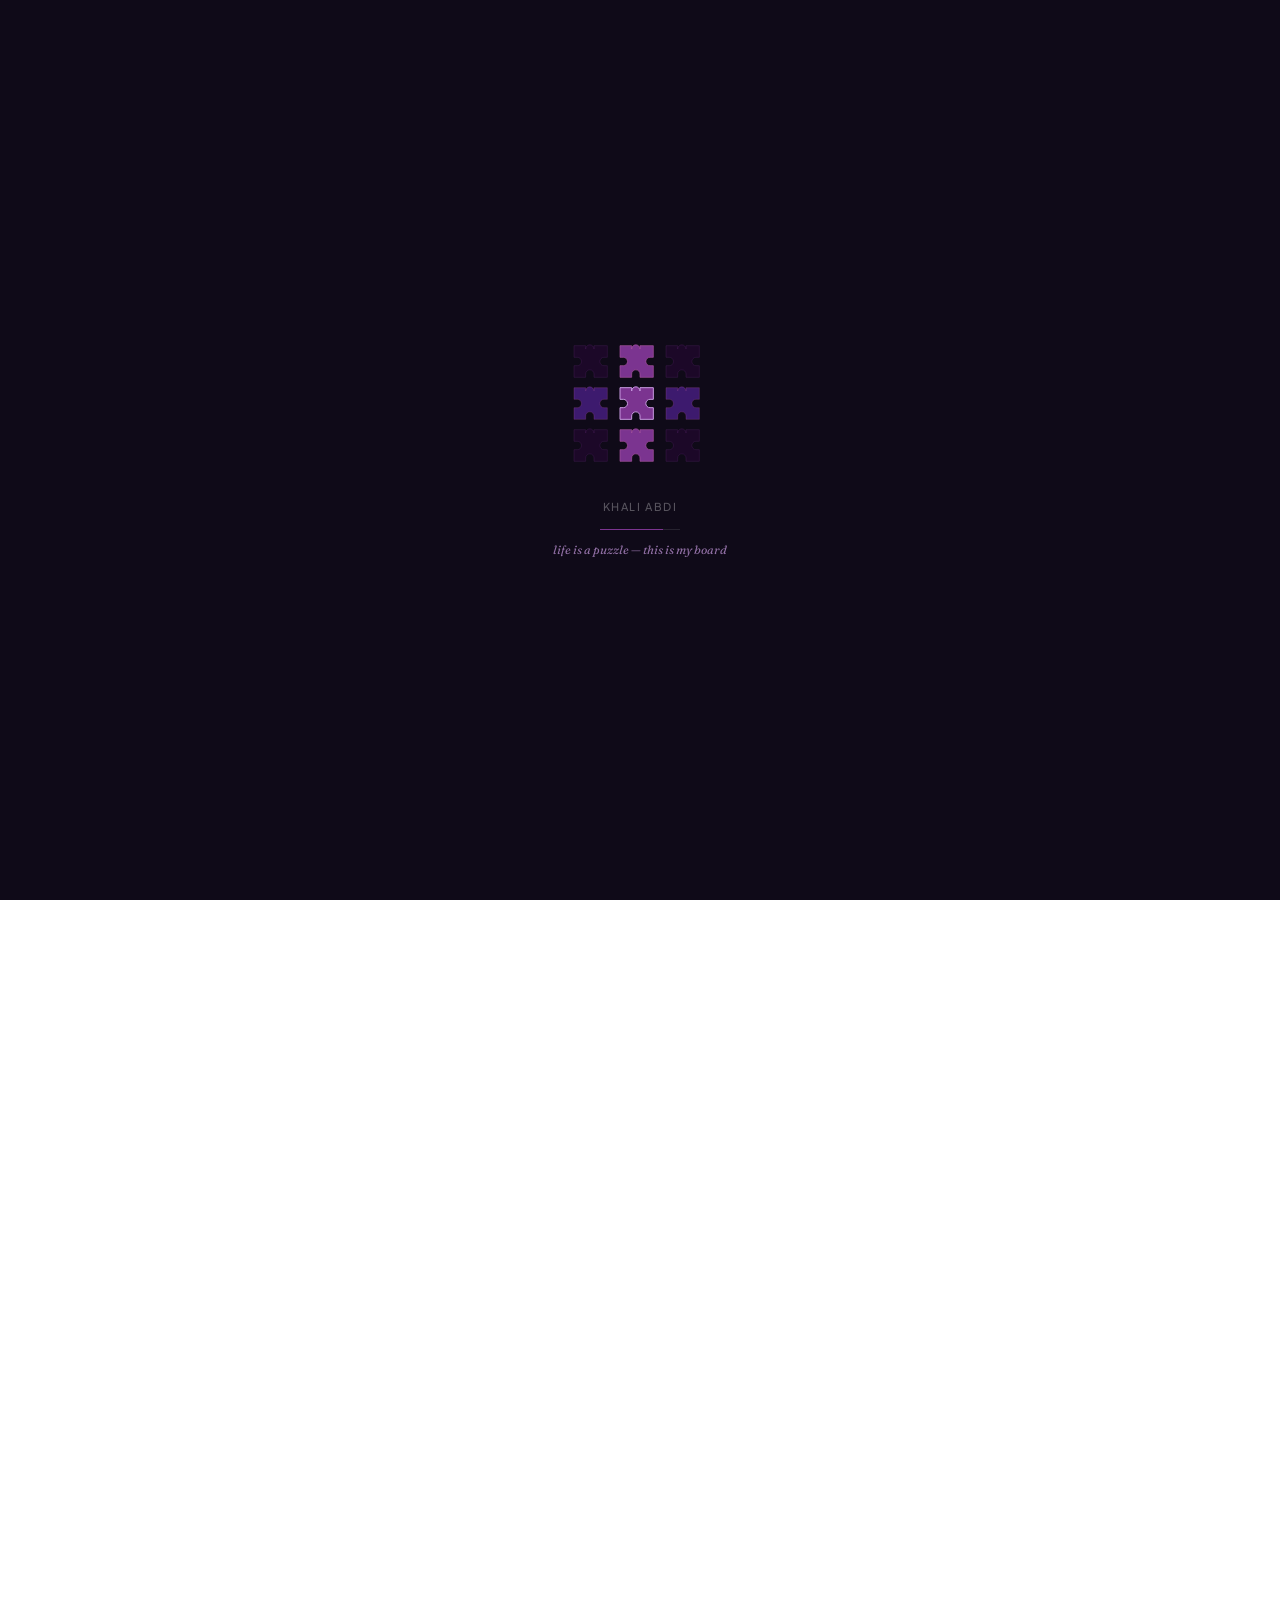
==== case-studies/hydrogel.html @ a6e0e797 "Add site files" ====
<!DOCTYPE html>
<html lang="en">
<head>
  <meta charset="UTF-8" />
  <meta name="viewport" content="width=device-width, initial-scale=1.0" />
  <title>Oxygen-Generating Hydrogels for Diabetic Wound Care — Khali Abdi</title>
  <meta name="description" content="A chemical engineering capstone designing an oxygen-releasing hydrogel to treat diabetic wounds." />
  <link rel="preconnect" href="https://fonts.googleapis.com" />
  <link rel="preconnect" href="https://fonts.gstatic.com" crossorigin />
  <link rel="stylesheet" href="../css/style.css" />
</head>
<body>

  <div id="loader">
    <div id="loader-pieces">
      <div class="lp" style="animation-delay:0.0s"><svg viewBox="0 0 52 48" fill="none"><path d="M2 2h14v4a5 5 0 0 1 10 0V2h16v14h-4a5 5 0 0 0 0 10h4v14H26v-4a5 5 0 0 0-10 0v4H2V26h4a5 5 0 0 0 0-10H2Z" fill="#1C0828" stroke="rgba(123,52,144,0.3)" stroke-width="0.8"/></svg></div>
      <div class="lp" style="animation-delay:0.1s"><svg viewBox="0 0 52 48" fill="none"><path d="M2 2h14v4a5 5 0 0 1 10 0V2h16v14h-4a5 5 0 0 0 0 10h4v14H26v-4a5 5 0 0 0-10 0v4H2V26h4a5 5 0 0 0 0-10H2Z" fill="#7B3490" stroke="#A855A0" stroke-width="0.8"/></svg></div>
      <div class="lp" style="animation-delay:0.2s"><svg viewBox="0 0 52 48" fill="none"><path d="M2 2h14v4a5 5 0 0 1 10 0V2h16v14h-4a5 5 0 0 0 0 10h4v14H26v-4a5 5 0 0 0-10 0v4H2V26h4a5 5 0 0 0 0-10H2Z" fill="#1C0828" stroke="rgba(123,52,144,0.3)" stroke-width="0.8"/></svg></div>
      <div class="lp" style="animation-delay:0.3s"><svg viewBox="0 0 52 48" fill="none"><path d="M2 2h14v4a5 5 0 0 1 10 0V2h16v14h-4a5 5 0 0 0 0 10h4v14H26v-4a5 5 0 0 0-10 0v4H2V26h4a5 5 0 0 0 0-10H2Z" fill="#3D1A6E" stroke="rgba(168,85,160,0.4)" stroke-width="0.8"/></svg></div>
      <div class="lp" style="animation-delay:0.4s"><svg viewBox="0 0 52 48" fill="none"><path d="M2 2h14v4a5 5 0 0 1 10 0V2h16v14h-4a5 5 0 0 0 0 10h4v14H26v-4a5 5 0 0 0-10 0v4H2V26h4a5 5 0 0 0 0-10H2Z" fill="#7B3490" stroke="#C89AE0" stroke-width="1.2"/></svg></div>
      <div class="lp" style="animation-delay:0.5s"><svg viewBox="0 0 52 48" fill="none"><path d="M2 2h14v4a5 5 0 0 1 10 0V2h16v14h-4a5 5 0 0 0 0 10h4v14H26v-4a5 5 0 0 0-10 0v4H2V26h4a5 5 0 0 0 0-10H2Z" fill="#3D1A6E" stroke="rgba(168,85,160,0.4)" stroke-width="0.8"/></svg></div>
      <div class="lp" style="animation-delay:0.6s"><svg viewBox="0 0 52 48" fill="none"><path d="M2 2h14v4a5 5 0 0 1 10 0V2h16v14h-4a5 5 0 0 0 0 10h4v14H26v-4a5 5 0 0 0-10 0v4H2V26h4a5 5 0 0 0 0-10H2Z" fill="#1C0828" stroke="rgba(123,52,144,0.3)" stroke-width="0.8"/></svg></div>
      <div class="lp" style="animation-delay:0.7s"><svg viewBox="0 0 52 48" fill="none"><path d="M2 2h14v4a5 5 0 0 1 10 0V2h16v14h-4a5 5 0 0 0 0 10h4v14H26v-4a5 5 0 0 0-10 0v4H2V26h4a5 5 0 0 0 0-10H2Z" fill="#7B3490" stroke="#A855A0" stroke-width="0.8"/></svg></div>
      <div class="lp" style="animation-delay:0.8s"><svg viewBox="0 0 52 48" fill="none"><path d="M2 2h14v4a5 5 0 0 1 10 0V2h16v14h-4a5 5 0 0 0 0 10h4v14H26v-4a5 5 0 0 0-10 0v4H2V26h4a5 5 0 0 0 0-10H2Z" fill="#1C0828" stroke="rgba(123,52,144,0.3)" stroke-width="0.8"/></svg></div>
    </div>
    <div id="loader-name">Khali Abdi</div>
    <div id="loader-bar-wrap"><div id="loader-bar"></div></div>
    <div id="loader-tagline">life is a puzzle — this is my board</div>
  </div>

  <div id="page-body">

    <header id="nav">
      <a href="../index.html" id="nav-name">Khali Abdi</a>
      <button id="nav-toggle" aria-label="Toggle menu" aria-expanded="false">Menu</button>
      <nav id="nav-links" aria-label="Main navigation">
        <a href="../index.html#work" class="nav-link">Work</a>
        <a href="../index.html#resume" class="nav-link">Resume</a>
        <a href="../index.html#contact" class="nav-link">Contact</a>
      </nav>
    </header>

    <section id="cs-hero" aria-label="Case study introduction">
      <a href="../index.html#work" class="cs-back">← Back to work</a>
      <p class="cs-eyebrow">Final Year Capstone · Department of Chemical Engineering, University of Waterloo</p>
      <h1 class="cs-title">Oxygen-Generating Hydrogels for Diabetic Wound Care</h1>
      <p class="cs-lead">
        Diabetic wounds heal slowly and get infected easily, largely because poor circulation starves the
        tissue of oxygen. This project designed a hydrogel that generates its own oxygen at the wound site. It is sustained, controlled, and affordable enough to actually reach the patients who need it most.
      </p>

      <div class="cs-meta-row">
        <div class="cs-meta-item">
          <div class="cs-meta-k">My role</div>
          <div class="cs-meta-v">Project Manager &amp; Researcher</div>
        </div>
        <div class="cs-meta-item">
          <div class="cs-meta-k">Team</div>
          <div class="cs-meta-v">4 chemical engineering students</div>
        </div>
        <div class="cs-meta-item">
          <div class="cs-meta-k">Supervisors</div>
          <div class="cs-meta-v">Marc Aucoin, Hamed Shahsavan</div>
        </div>
        <div class="cs-meta-item">
          <div class="cs-meta-k">Submitted</div>
          <div class="cs-meta-v">April 2025</div>
        </div>
      </div>
    </section>

    <div id="cs-body">

      <div class="cs-section">
        <p class="cs-section-k">The problem</p>
        <h2 class="cs-section-h">Hypoxia is the reason diabetic wounds don't close</h2>
        <p class="cs-section-p">
          Diabetic patients have poor circulation, which starves wound tissue of oxygen — and oxygen is
          essential for collagen production, tissue repair, and immune defense. Existing treatments like
          hyperbaric oxygen therapy only offer a temporary rise in oxygen pressure and carry real risks:
          barotrauma, oxygen toxicity, and seizures. Nearly 15% of Medicare beneficiaries present with a
          wound or infection, and diabetic infections cost the U.S. system $96.8 billion in a single year. We
          set out to design a hydrogel that generates oxygen continuously, locally, and safely at the wound
          site itself.
        </p>
      </div>

      <div class="cs-section">
        <p class="cs-section-k">Design criteria</p>
        <h2 class="cs-section-h">Five criteria the solution had to satisfy</h2>
        <table class="cs-theme-table">
          <tr><th>Criterion</th><th>Target</th></tr>
          <tr><td>Oxygen release</td><td>20–30 mg/L/day, sustained for 48+ hours</td></tr>
          <tr><td>Biocompatibility</td><td>Low cytotoxicity in in-vitro viability assays</td></tr>
          <tr><td>Wound healing efficacy</td><td>25% reduction in healing time vs. traditional treatment</td></tr>
          <tr><td>Moisture retention</td><td>≥80% of initial moisture retained over 24 hours</td></tr>
          <tr><td>Infection prevention</td><td>90% reduction in bacterial growth</td></tr>
        </table>
        <p class="cs-section-p" style="margin-top:20px">
          On top of these, the solution had to stay under $10/unit to produce, remain stable for 6+ months
          in standard storage, and meet ISO 10993 biocompatibility standards — accessibility and cost were
          design constraints from day one, not an afterthought.
        </p>
      </div>

      <div class="cs-section">
        <p class="cs-section-k">The design</p>
        <h2 class="cs-section-h">Thiolated gelatin, PEGDA, and calcium peroxide</h2>
        <p class="cs-section-p">
          The hydrogel matrix combines thiolated gelatin (GtnSH) with polyethylene glycol diacrylate
          (PEGDA), crosslinked under UV light via Michael addition between the gelatin's thiol groups and
          PEGDA's acrylate groups. Calcium peroxide (CaO₂) is embedded as the oxygen source: on contact
          with moisture, it decomposes into hydrogen peroxide and then, via catalase, into oxygen and water.
          Catalase does double duty here, and without it, the hydrogen peroxide byproduct would be
          cytotoxic to the wound tissue we're trying to heal.
        </p>
        <p class="cs-section-p">
          We tested three CaO₂ concentrations (0.25, 0.5, 0.75 wt%) and capped the upper bound at 0.75%
          specifically to stay under the cytotoxic threshold of 50 mg/L while still hitting therapeutic oxygen
          levels.
        </p>
      </div>

      <div class="cs-section">
        <p class="cs-section-k">Results</p>
        <h2 class="cs-section-h">0.75 wt% CaO₂ was the sweet spot</h2>
        <table class="cs-theme-table">
          <tr><th>Measure</th><th>Result</th></tr>
          <tr><td>Peak dissolved oxygen</td><td>~86%, sustained over several hours in a cyclical release pattern</td></tr>
          <tr><td>Storage modulus (G')</td><td>1075 Pa — mechanically stable under wound-site deformation</td></tr>
          <tr><td>Loss modulus (G'')</td><td>153.6 Pa</td></tr>
          <tr><td>FTIR</td><td>Confirmed successful thiolation (S–H stretching, 2550–2600 cm⁻¹), no disruption to gelatin structure</td></tr>
          <tr><td>Cost per patch</td><td>$0.55 (1 cm²) to $8.80 (16 cm²)</td></tr>
        </table>
        <p class="cs-section-p" style="margin-top:20px">
          Control comparisons made the case clearly: CaO₂ alone in solution spikes and stabilizes fast, with
          no sustained release. It's the hydrogel matrix that turns a fast uncontrolled reaction into the slow,
          cyclical release a wound actually needs. The structure isn't incidental; it's the mechanism.
        </p>
      </div>

      <div class="cs-section">
        <p class="cs-section-k">Recognition</p>
        <h2 class="cs-section-h">Departmental Award, Chemical Engineering Capstone Symposium</h2>
        <p class="cs-section-p">
          The project won a Departmental Award at Waterloo's 2025 Capstone Design Symposium, one of six
          winning teams that year. What stuck with the team most was talking to stakeholders who each had
          a personal connection to diabetes, which is what pushed the group to keep refining the formulation
          rather than stop at "good enough."
        </p>
        <p class="cs-section-p">
          <a href="https://uwaterloo.ca/chemical-engineering/news/catalysts-future-showcasing-innovation-chemical-engineering" class="link-quiet" target="_blank" rel="noopener">Read the department's writeup →</a>
        </p>
      </div>

      <div class="cs-section cs-section-split">
        <div>
          <p class="cs-section-k">Impact</p>
          <h2 class="cs-section-h">Designed to be affordable, not just effective</h2>
          <p class="cs-section-p">
            A patch this cheap, as low as $0.55, is the difference between a solution that works in a lab and
            one that reaches patients in low-resource settings. The project was framed against four UN
            Sustainability Goals: good health and well-being, industry and innovation, reduced inequalities,
            and responsible production, with an explicit north star of equitable access for underserved
            communities. Every material choice (biodegradable gelatin, non-toxic CaO₂ byproducts,
            mild-temperature synthesis) was also picked to keep the environmental footprint small.
          </p>
        </div>
        <div class="cs-photo cs-split-photo"><img src="../assets/hydrogel-photo-2.jpg" alt="Hydrogel lab work" /></div>
      </div>

      <div class="cs-section">
        <p class="cs-section-k">My role</p>
        <h2 class="cs-section-h">Project manager, not just a lab hand</h2>
        <p class="cs-section-p">
          I defined the project scope and success metrics, identified key stakeholders, and ran weekly team
          and supervisor meetings to keep four people and two labs' worth of testing on schedule. On the
          research side, I led the literature review on existing oxygen-generating hydrogels to identify where
          they fell short against our criteria, and I led the impact analysis — translating lab results into the
          social, economic, and sustainability case for why this matters outside the lab.
        </p>
      </div>

      <div class="cs-section">
        <p class="cs-section-k">Photos</p>
        <h2 class="cs-section-h">From the lab to the symposium floor</h2>
        <p class="cs-section-p">
          Add your own photos here — the poster session, the team.
        </p>
        <div class="cs-gallery">
          <div class="cs-photo"><img src="../assets/hydrogel-photo-1.jpg" alt="Khali at the capstone poster session" /></div>
          <div class="cs-photo"><img src="../assets/hydrogel-photo-3.jpg" alt="Capstone team" /></div>
        </div>
      </div>

      <div class="cs-section">
        <p class="cs-section-k">Full documentation</p>
        <h2 class="cs-section-h">Symposium poster</h2>
        <p class="cs-section-p">
          The poster covers the design, methodology, and results in one view.
        </p>
        <div class="cs-downloads">
          <a href="../assets/hydrogel-poster.pdf" class="btn-outline" target="_blank">Symposium poster ↓</a>
        </div>
      </div>

    </div>

    <footer id="contact" aria-label="Contact">
      <div class="contact-inner">
        <h2 class="contact-heading">Open to human factors research and engineering roles.</h2>
        <div class="contact-links">
          <a href="mailto:ka585@cornell.edu" class="contact-link">ka585@cornell.edu</a>
          <a href="https://linkedin.com/in/khaliabdi" class="contact-link" target="_blank" rel="noopener">LinkedIn</a>
          <a href="../assets/khadija-abdi-resume.pdf" class="contact-link" target="_blank">Resume</a>
        </div>
        <p class="contact-sub">Cornell MS Human-Environment Relations, Fall 2026.</p>
      </div>
    </footer>

  </div><!-- /#page-body -->

  <script src="../js/main.js"></script>
</body>
</html>
---- css/style.css ----
/* ============================================================
   KHALI ABDI — PORTFOLIO
   style.css
   ============================================================ */

@import url('https://fonts.googleapis.com/css2?family=Fraunces:opsz,wght@9..144,400;9..144,500;9..144,600&family=Plus+Jakarta+Sans:wght@400;500;600&display=swap');

:root {
  --white:      #FFFFFF;
  --bg-soft:    #FAFAFA;
  --ink:        #161116;
  --ink-muted:  #5A5560;
  --ink-faint:  #948E9C;
  --plum:       #7B3490;
  --line:       #E8E2ED;

  --serif: 'Fraunces', Georgia, serif;
  --sans:  'Plus Jakarta Sans', system-ui, sans-serif;

  --ease: cubic-bezier(0.22, 1, 0.36, 1);
}

*, *::before, *::after {
  box-sizing: border-box;
  margin: 0;
  padding: 0;
}

html {
  scroll-behavior: smooth;
}

body {
  font-family: var(--sans);
  background: var(--white);
  color: var(--ink);
  -webkit-font-smoothing: antialiased;
}

a {
  text-decoration: none;
  color: inherit;
}

:focus-visible {
  outline: 2px solid var(--plum);
  outline-offset: 3px;
}

/* ── NAV ─────────────────────────────────────────────────── */
#nav {
  display: flex;
  align-items: center;
  justify-content: space-between;
  max-width: 900px;
  margin: 0 auto;
  padding: 32px 32px 0;
}

#nav-name {
  font-family: var(--serif);
  font-size: 17px;
  font-weight: 500;
  color: var(--ink);
}

#nav-links {
  display: flex;
  gap: 28px;
}

#nav-toggle {
  display: none;
  background: none;
  border: none;
  font-family: var(--sans);
  font-size: 13px;
  color: var(--ink);
  cursor: pointer;
}

.nav-link {
  font-size: 13px;
  color: var(--ink-muted);
  padding-bottom: 3px;
  border-bottom: 1px solid transparent;
  transition: color 0.15s, border-color 0.15s;
}

.nav-link:hover,
.nav-link.active {
  color: var(--ink);
  border-color: var(--plum);
}

/* ── HERO ────────────────────────────────────────────────── */
#hero {
  max-width: 1000px;
  margin: 0 auto;
  padding: 96px 32px 88px;
}

#hero-grid {
  display: grid;
  grid-template-columns: 1.3fr 0.9fr;
  gap: 48px;
  align-items: center;
}

#hero-headshot {
  aspect-ratio: 4 / 5;
  border-radius: 6px;
  overflow: hidden;
  background: var(--bg-soft);
  border: 1px solid var(--line);
}

#hero-headshot img {
  width: 100%;
  height: 100%;
  object-fit: cover;
  display: block;
}

@media (max-width: 780px) {
  #hero-grid {
    grid-template-columns: 1fr;
  }
  #hero-headshot {
    max-width: 260px;
    order: -1;
  }
}

#hero-title {
  font-family: var(--serif);
  font-weight: 500;
  font-size: clamp(34px, 5vw, 52px);
  line-height: 1.18;
  letter-spacing: -0.01em;
  max-width: 620px;
  margin-bottom: 28px;
}

.hero-bio {
  font-size: 16px;
  line-height: 1.75;
  color: var(--ink-muted);
  max-width: 560px;
  margin-bottom: 20px;
}

.hero-bio:last-of-type {
  margin-bottom: 32px;
}

#hero-btns {
  display: flex;
  gap: 24px;
  align-items: center;
}

.btn-primary {
  display: inline-flex;
  align-items: center;
  font-size: 14px;
  font-weight: 500;
  color: var(--white);
  background: var(--plum);
  padding: 11px 22px;
  border-radius: 3px;
  transition: background 0.15s;
}

.btn-primary:hover {
  background: #632875;
}

.link-quiet {
  font-size: 14px;
  color: var(--ink-muted);
  border-bottom: 1px solid var(--line);
  padding-bottom: 2px;
  transition: color 0.15s, border-color 0.15s;
}

.link-quiet:hover {
  color: var(--plum);
  border-color: var(--plum);
}

.btn-outline {
  display: inline-flex;
  align-items: center;
  gap: 8px;
  font-size: 13px;
  font-weight: 500;
  color: var(--plum);
  border: 1px solid var(--plum);
  padding: 9px 18px;
  border-radius: 3px;
  transition: background 0.15s, color 0.15s;
}

.btn-outline:hover {
  background: var(--plum);
  color: var(--white);
}

/* ── WORK ────────────────────────────────────────────────── */
#work {
  max-width: 900px;
  margin: 0 auto;
  padding: 0 32px 96px;
}

.work-heading {
  font-family: var(--serif);
  font-size: 22px;
  font-weight: 500;
  color: var(--ink);
  margin-bottom: 8px;
}

.work-intro {
  font-size: 14px;
  color: var(--ink-muted);
  max-width: 480px;
  margin-bottom: 40px;
  line-height: 1.6;
}

.proj-list {
  display: flex;
  flex-direction: column;
  border-top: 1px solid var(--line);
}

.proj-row {
  display: block;
  padding: 32px 0;
  border-bottom: 1px solid var(--line);
  transition: background 0.15s;
}

.proj-row:hover .proj-title {
  color: var(--plum);
}

.proj-role {
  font-size: 12px;
  color: var(--ink-faint);
  margin-bottom: 6px;
}

.proj-title {
  font-family: var(--serif);
  font-size: 21px;
  font-weight: 500;
  color: var(--ink);
  line-height: 1.3;
  margin-bottom: 10px;
  transition: color 0.15s;
  max-width: 620px;
}

.proj-sub {
  font-size: 14px;
  color: var(--ink-muted);
  line-height: 1.7;
  max-width: 600px;
  margin-bottom: 14px;
}

.proj-tags {
  display: flex;
  gap: 8px;
  flex-wrap: wrap;
}

.tag {
  font-size: 11.5px;
  padding: 3px 10px;
  border-radius: 20px;
  border: 1px solid var(--line);
  color: var(--ink-muted);
}

/* ── RESUME ──────────────────────────────────────────────── */
#resume {
  max-width: 900px;
  margin: 0 auto;
  padding: 0 32px 96px;
}

.resume-head {
  display: flex;
  align-items: baseline;
  justify-content: space-between;
  flex-wrap: wrap;
  gap: 16px;
  border-top: 1px solid var(--line);
  padding-top: 32px;
  margin-bottom: 40px;
}

.resume-block {
  margin-bottom: 40px;
}

.resume-block-label {
  font-size: 12px;
  font-weight: 600;
  letter-spacing: 0.06em;
  text-transform: uppercase;
  color: var(--plum);
  margin-bottom: 20px;
}

.resume-entry {
  padding-bottom: 22px;
  margin-bottom: 22px;
  border-bottom: 1px solid var(--line);
}

.resume-entry:last-child {
  border-bottom: none;
  margin-bottom: 0;
  padding-bottom: 0;
}

.resume-row {
  display: flex;
  justify-content: space-between;
  align-items: baseline;
  flex-wrap: wrap;
  gap: 6px 16px;
  margin-bottom: 4px;
}

.resume-role {
  font-family: var(--serif);
  font-size: 16.5px;
  font-weight: 500;
  color: var(--ink);
}

.resume-org {
  font-size: 13.5px;
  color: var(--ink-muted);
}

.resume-dates {
  font-size: 12.5px;
  color: var(--ink-faint);
  white-space: nowrap;
}

.resume-bullets {
  list-style: none;
  margin-top: 10px;
}

.resume-bullets li {
  font-size: 13.5px;
  line-height: 1.65;
  color: var(--ink-muted);
  padding-left: 14px;
  position: relative;
  margin-bottom: 6px;
}

.resume-bullets li::before {
  content: '–';
  position: absolute;
  left: 0;
  color: var(--ink-faint);
}

/* ── CASE STUDY ──────────────────────────────────────────── */
#cs-hero {
  max-width: 760px;
  margin: 0 auto;
  padding: 72px 32px 48px;
}

.cs-back {
  display: inline-block;
  font-size: 13px;
  color: var(--ink-muted);
  margin-bottom: 32px;
  border-bottom: 1px solid var(--line);
  padding-bottom: 2px;
  transition: color 0.15s, border-color 0.15s;
}

.cs-back:hover {
  color: var(--plum);
  border-color: var(--plum);
}

.cs-eyebrow {
  font-size: 13px;
  color: var(--ink-faint);
  margin-bottom: 14px;
}

.cs-title {
  font-family: var(--serif);
  font-weight: 500;
  font-size: clamp(28px, 4.5vw, 42px);
  line-height: 1.2;
  letter-spacing: -0.01em;
  margin-bottom: 20px;
}

.cs-lead {
  font-size: 16px;
  line-height: 1.75;
  color: var(--ink-muted);
  max-width: 600px;
  margin-bottom: 36px;
}

.cs-meta-row {
  display: grid;
  grid-template-columns: repeat(auto-fit, minmax(140px, 1fr));
  gap: 20px;
  border-top: 1px solid var(--line);
  border-bottom: 1px solid var(--line);
  padding: 20px 0;
}

.cs-meta-k {
  font-size: 11px;
  color: var(--ink-faint);
  text-transform: uppercase;
  letter-spacing: 0.06em;
  margin-bottom: 6px;
}

.cs-meta-v {
  font-size: 13.5px;
  color: var(--ink);
}

#cs-body {
  max-width: 760px;
  margin: 0 auto;
  padding: 0 32px 96px;
}

.cs-section {
  padding: 40px 0;
  border-bottom: 1px solid var(--line);
}

.cs-section:last-child {
  border-bottom: none;
}

.cs-section-k {
  font-size: 12px;
  font-weight: 600;
  letter-spacing: 0.06em;
  text-transform: uppercase;
  color: var(--plum);
  margin-bottom: 12px;
}

.cs-section-h {
  font-family: var(--serif);
  font-size: 20px;
  font-weight: 500;
  color: var(--ink);
  margin-bottom: 14px;
  max-width: 560px;
}

.cs-section-p {
  font-size: 14.5px;
  line-height: 1.8;
  color: var(--ink-muted);
  max-width: 600px;
  margin-bottom: 14px;
}

.cs-callout {
  font-family: var(--serif);
  font-style: italic;
  font-size: 15px;
  color: var(--plum);
  max-width: 560px;
  line-height: 1.6;
  margin-top: 8px;
}

.cs-personas {
  display: grid;
  grid-template-columns: repeat(auto-fit, minmax(220px, 1fr));
  gap: 20px;
  margin-top: 16px;
}

.cs-persona-card {
  border: 1px solid var(--line);
  border-radius: 4px;
  padding: 20px;
}

.cs-persona-name {
  font-family: var(--serif);
  font-size: 15px;
  font-weight: 500;
  color: var(--ink);
  margin-bottom: 4px;
}

.cs-persona-role {
  font-size: 12px;
  color: var(--ink-faint);
  margin-bottom: 10px;
}

.cs-persona-list {
  list-style: none;
}

.cs-persona-list li {
  font-size: 13px;
  line-height: 1.6;
  color: var(--ink-muted);
  padding-left: 12px;
  position: relative;
  margin-bottom: 5px;
}

.cs-persona-list li::before {
  content: '–';
  position: absolute;
  left: 0;
  color: var(--ink-faint);
}

.cs-theme-table {
  width: 100%;
  border-collapse: collapse;
  margin-top: 12px;
  font-size: 13px;
}

.cs-theme-table th {
  text-align: left;
  font-size: 11px;
  text-transform: uppercase;
  letter-spacing: 0.05em;
  color: var(--ink-faint);
  padding: 8px 12px 8px 0;
  border-bottom: 1px solid var(--line);
}

.cs-theme-table td {
  padding: 10px 12px 10px 0;
  border-bottom: 1px solid var(--line);
  color: var(--ink-muted);
  vertical-align: top;
}

.cs-theme-table td:first-child {
  color: var(--ink);
  font-weight: 500;
  white-space: nowrap;
}

.cs-gallery {
  display: grid;
  grid-template-columns: repeat(auto-fit, minmax(200px, 1fr));
  gap: 16px;
  margin-top: 16px;
}

.cs-section-split {
  display: grid;
  grid-template-columns: 1.3fr 1fr;
  gap: 32px;
  align-items: center;
}

.cs-split-photo {
  aspect-ratio: 4 / 3;
}

@media (max-width: 640px) {
  .cs-section-split {
    grid-template-columns: 1fr;
  }
}

.cs-photo {
  aspect-ratio: 4 / 3;
  border-radius: 4px;
  overflow: hidden;
  background: var(--bg-soft);
  border: 1px solid var(--line);
}

.cs-photo img {
  width: 100%;
  height: 100%;
  object-fit: cover;
  display: block;
}

.cs-downloads {
  display: flex;
  gap: 14px;
  flex-wrap: wrap;
  margin-top: 16px;
}

.cs-mockups {
  display: flex;
  align-items: flex-end;
  gap: 32px;
  flex-wrap: wrap;
  margin-top: 20px;
}

.device-laptop {
  width: 340px;
  max-width: 100%;
}

.device-laptop .screen {
  aspect-ratio: 16 / 10;
  background: var(--bg-soft);
  border: 6px solid #2A2530;
  border-bottom: none;
  border-radius: 8px 8px 0 0;
  overflow: hidden;
}

.device-laptop .base {
  height: 10px;
  background: #3A3440;
  border-radius: 0 0 6px 6px;
}

.device-phone {
  width: 150px;
  max-width: 40%;
}

.device-phone .screen {
  aspect-ratio: 9 / 19.5;
  background: var(--bg-soft);
  border: 6px solid #2A2530;
  border-radius: 22px;
  overflow: hidden;
}

.device-laptop .screen img,
.device-phone .screen img {
  width: 100%;
  height: 100%;
  object-fit: cover;
  display: block;
}

@media (max-width: 640px) {
  #cs-hero {
    padding: 56px 20px 40px;
  }
  #cs-body {
    padding: 0 20px 64px;
  }
}

/* ── BEYOND WORK (photo strip) ──────────────────────────── */
#life {
  max-width: 900px;
  margin: 0 auto;
  padding: 0 32px 96px;
}

#life-strip {
  display: flex;
  gap: 14px;
  overflow-x: auto;
  scroll-snap-type: x mandatory;
  margin-top: 24px;
  padding-bottom: 4px;
}

.life-photo {
  flex: 0 0 auto;
  width: 220px;
  aspect-ratio: 3 / 4;
  border-radius: 4px;
  overflow: hidden;
  background: var(--bg-soft);
  border: 1px solid var(--line);
  scroll-snap-align: start;
}

.life-photo img {
  width: 100%;
  height: 100%;
  object-fit: cover;
  display: block;
}

@media (max-width: 640px) {
  #life {
    padding: 0 20px 64px;
  }
  .life-photo {
    width: 160px;
  }
}

/* ── CONTACT ─────────────────────────────────────────────── */
#contact {
  border-top: 1px solid var(--line);
  background: var(--bg-soft);
}

.contact-inner {
  max-width: 900px;
  margin: 0 auto;
  padding: 72px 32px;
}

.contact-heading {
  font-family: var(--serif);
  font-size: clamp(24px, 3.5vw, 34px);
  font-weight: 500;
  color: var(--ink);
  line-height: 1.3;
  max-width: 520px;
  margin-bottom: 28px;
}

.contact-links {
  display: flex;
  gap: 24px;
  flex-wrap: wrap;
  margin-bottom: 24px;
}

.contact-link {
  font-size: 14px;
  font-weight: 500;
  color: var(--plum);
  border-bottom: 1px solid var(--line);
  padding-bottom: 2px;
  transition: border-color 0.15s;
}

.contact-link:hover {
  border-color: var(--plum);
}

.contact-sub {
  font-size: 13px;
  color: var(--ink-muted);
  line-height: 1.7;
}

/* ── RESPONSIVE ──────────────────────────────────────────── */
@media (max-width: 640px) {
  #nav {
    padding: 24px 20px 0;
  }

  #nav-toggle {
    display: block;
  }

  #nav-links {
    display: none;
    position: absolute;
    top: 60px;
    right: 20px;
    background: var(--white);
    border: 1px solid var(--line);
    border-radius: 4px;
    padding: 12px 20px;
    flex-direction: column;
    gap: 14px;
    z-index: 10;
  }

  #nav-links.open {
    display: flex;
  }

  #hero {
    padding: 64px 20px 64px;
  }

  #work {
    padding: 0 20px 64px;
  }

  .contact-inner {
    padding: 56px 20px;
  }

  .contact-links {
    flex-direction: column;
    gap: 14px;
  }
}

@media (prefers-reduced-motion: reduce) {
  *, *::before, *::after {
    transition-duration: 0.01ms !important;
  }
}

/* ============================================================
   LOADER (simple static puzzle grid — matches the v2 intro)
   ============================================================ */
#loader {
  position: fixed;
  inset: 0;
  z-index: 200;
  background: #0F0A18;
  display: flex;
  flex-direction: column;
  align-items: center;
  justify-content: center;
  transition: opacity 0.8s ease;
}

#loader-pieces {
  display: grid;
  grid-template-columns: repeat(3, 44px);
  grid-template-rows: repeat(3, 40px);
  gap: 2px;
  margin-bottom: 32px;
}

.lp {
  border-radius: 3px;
  opacity: 0;
  animation: pieceIn 0.4s ease forwards;
}

.lp svg {
  width: 100%;
  height: 100%;
  display: block;
}

@keyframes pieceIn {
  from { opacity: 0; transform: scale(0.7); }
  to   { opacity: 1; transform: scale(1); }
}

#loader-name {
  font-family: var(--sans);
  font-size: 11px;
  font-weight: 500;
  letter-spacing: 0.14em;
  text-transform: uppercase;
  color: rgba(255, 255, 255, 0.3);
  margin-bottom: 16px;
}

#loader-bar-wrap {
  width: 80px;
  height: 1px;
  background: rgba(255, 255, 255, 0.1);
  margin-bottom: 12px;
}

#loader-bar {
  height: 1px;
  width: 0%;
  background: var(--plum);
  transition: width 0.08s linear;
}

#loader-tagline {
  font-family: var(--serif);
  font-style: italic;
  font-size: 12px;
  color: rgba(200, 154, 224, 0.7);
  opacity: 0;
  transition: opacity 0.5s ease;
}

#page-body {
  opacity: 0;
  pointer-events: none;
  transition: opacity 0.6s ease;
}

#page-body.visible {
  opacity: 1;
  pointer-events: all;
}
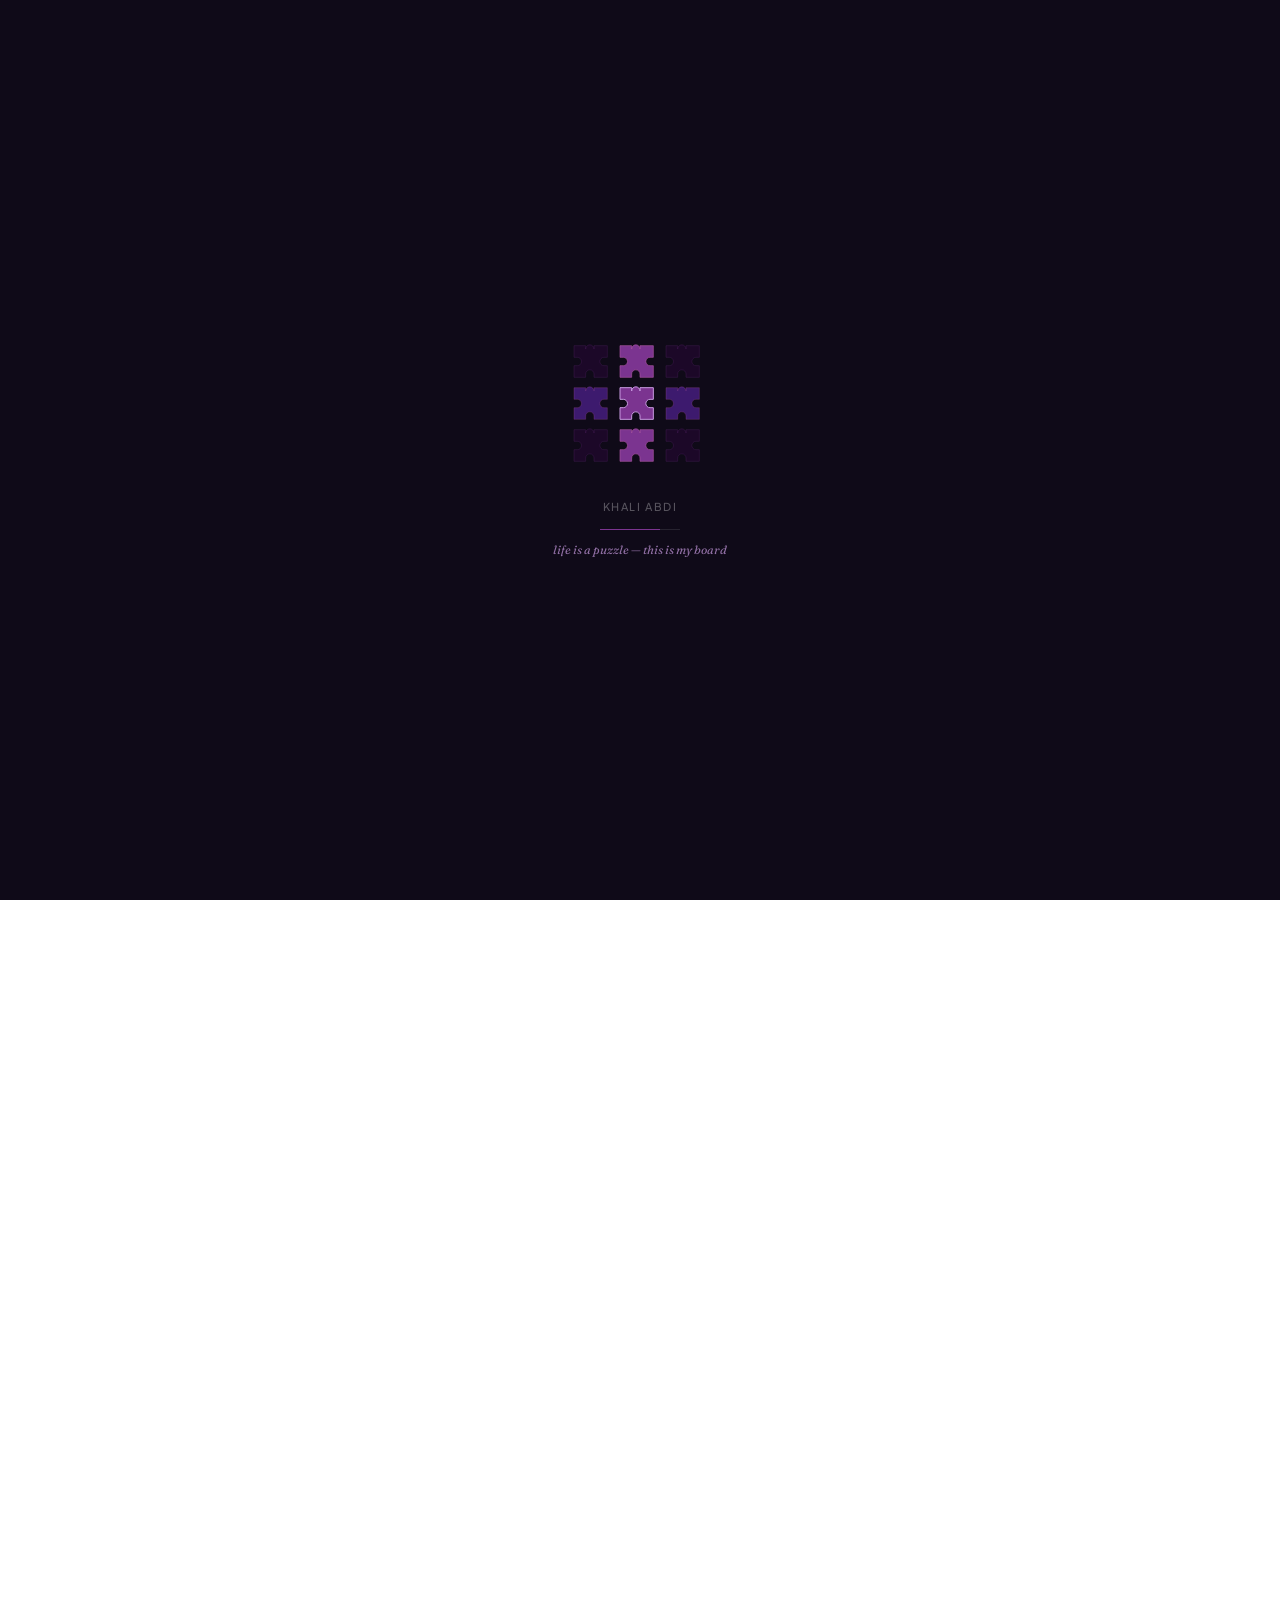
==== commit 3eb5add6: "Update hydrogel.html" ====
--- a/case-studies/hydrogel.html
+++ b/case-studies/hydrogel.html
@@ -211,7 +211,7 @@
         <h2 class="contact-heading">Open to human factors research and engineering roles.</h2>
         <div class="contact-links">
           <a href="mailto:ka585@cornell.edu" class="contact-link">ka585@cornell.edu</a>
-          <a href="https://linkedin.com/in/khaliabdi" class="contact-link" target="_blank" rel="noopener">LinkedIn</a>
+          <a href="https://www.linkedin.com/in/khali-abdi/" class="contact-link" target="_blank" rel="noopener">LinkedIn</a>
           <a href="../assets/khadija-abdi-resume.pdf" class="contact-link" target="_blank">Resume</a>
         </div>
         <p class="contact-sub">Cornell MS Human-Environment Relations, Fall 2026.</p>
